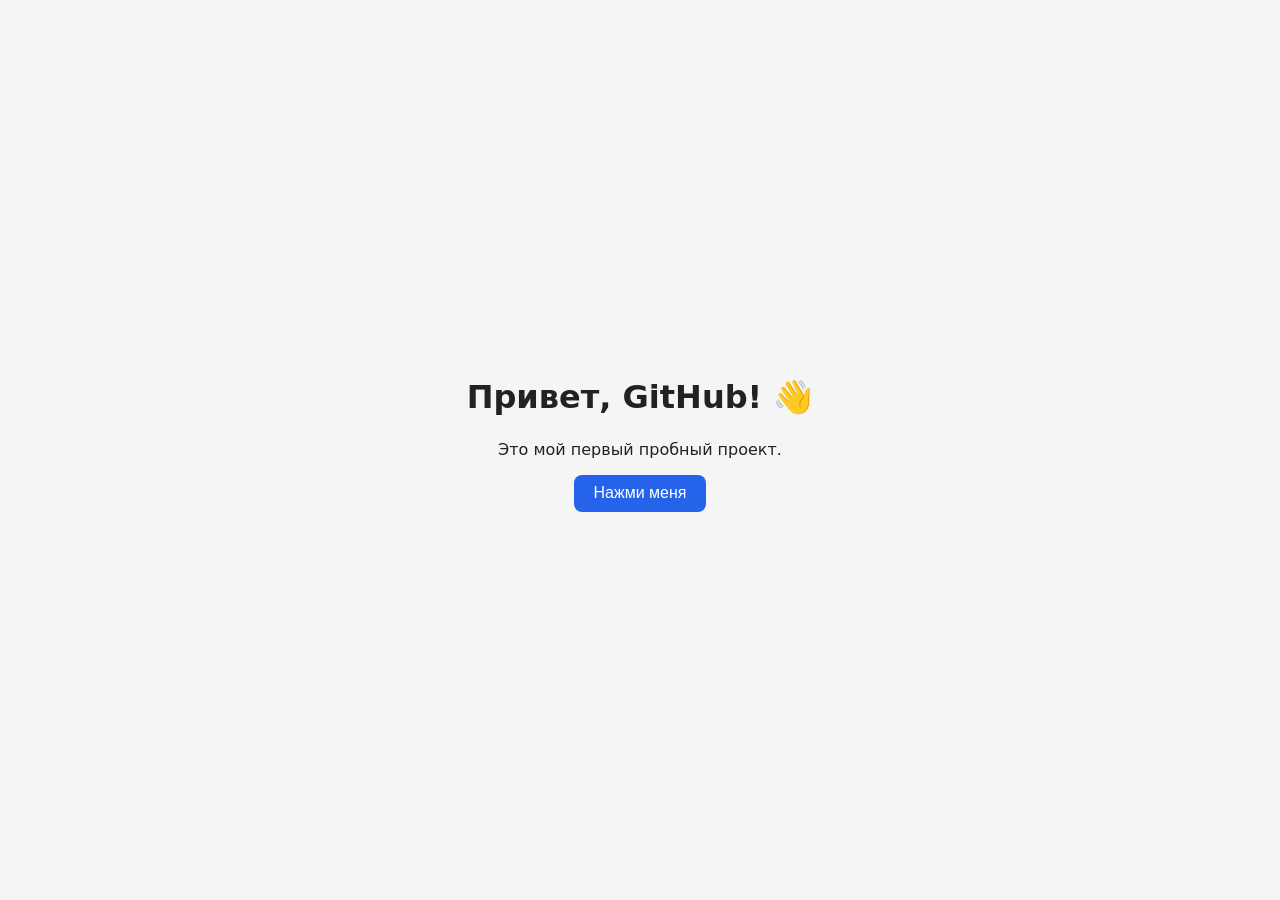
==== index.html @ 83e9d4d0 "Create index.html" ====
<!DOCTYPE html>
<html lang="ru">
<head>
  <meta charset="UTF-8">
  <meta name="viewport" content="width=device-width, initial-scale=1.0">
  <title>Мой первый проект</title>
  <style>
    body {
      font-family: system-ui, sans-serif;
      display: flex;
      flex-direction: column;
      align-items: center;
      justify-content: center;
      min-height: 100vh;
      margin: 0;
      background: #f5f5f5;
      color: #222;
    }
    h1 { margin-bottom: 0.5rem; }
    button {
      padding: 0.6rem 1.2rem;
      font-size: 1rem;
      border: none;
      border-radius: 8px;
      background: #2563eb;
      color: white;
      cursor: pointer;
    }
    button:hover { background: #1d4ed8; }
  </style>
</head>
<body>
  <h1>Привет, GitHub! 👋</h1>
  <p>Это мой первый пробный проект.</p>
  <button id="btn">Нажми меня</button>
  <p id="out"></p>

  <script>
    let count = 0;
    const out = document.getElementById('out');
    document.getElementById('btn').addEventListener('click', () => {
      count++;
      out.textContent = `Нажатий: ${count}`;
    });
  </script>
</body>
</html>
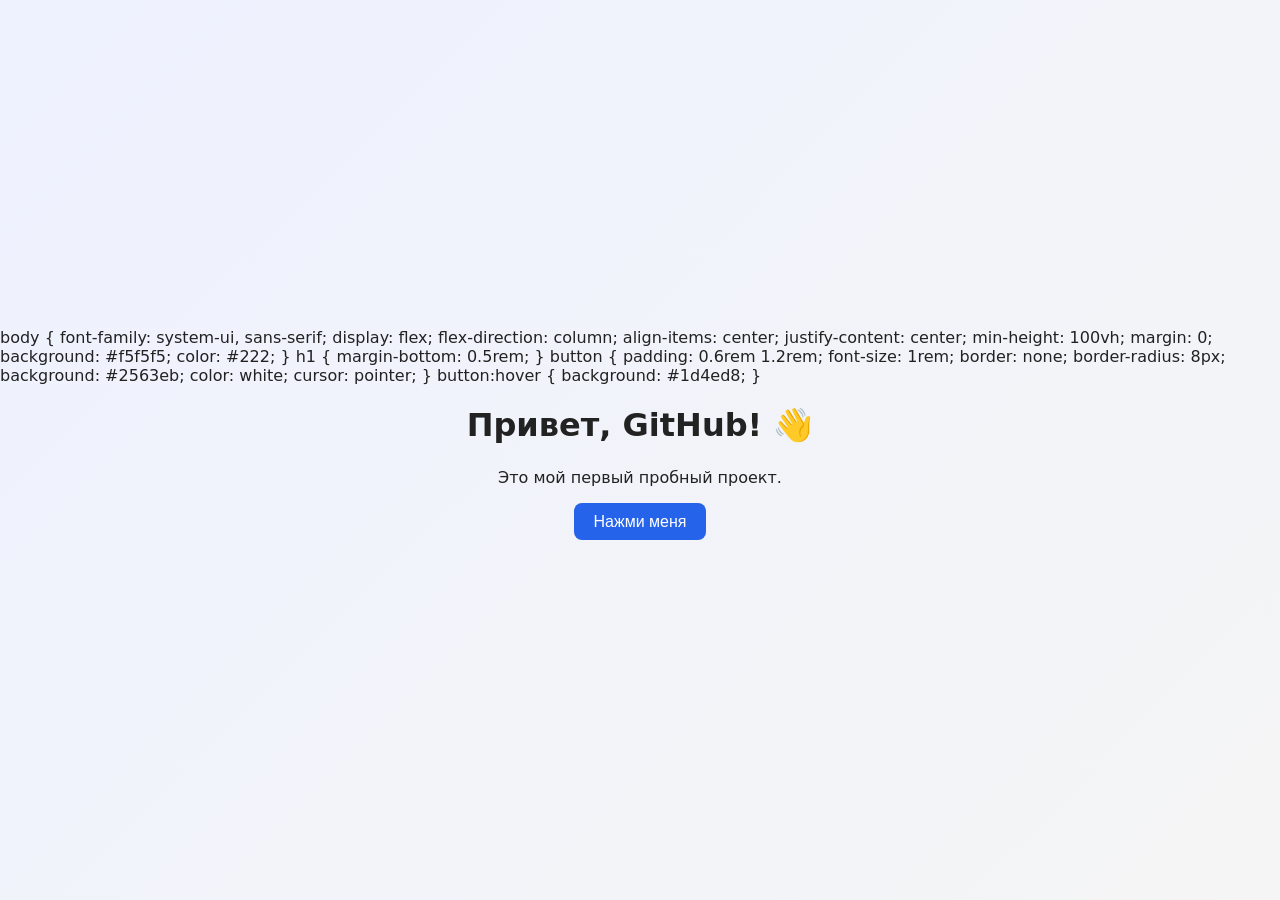
==== commit 54989d17: "Update index.html" ====
--- a/index.html
+++ b/index.html
@@ -4,7 +4,7 @@
   <meta charset="UTF-8">
   <meta name="viewport" content="width=device-width, initial-scale=1.0">
   <title>Мой первый проект</title>
-  <style>
+  <link rel="stylesheet" href="style.css">
     body {
       font-family: system-ui, sans-serif;
       display: flex;
--- a/style.css
+++ b/style.css
@@ -0,0 +1,28 @@
+body {
+  font-family: system-ui, sans-serif;
+  display: flex;
+  flex-direction: column;
+  align-items: center;
+  justify-content: center;
+  min-height: 100vh;
+  margin: 0;
+  background: linear-gradient(135deg, #eef2ff, #f5f5f5);
+  color: #222;
+}
+
+h1 { margin-bottom: 0.5rem; }
+
+button {
+  padding: 0.6rem 1.2rem;
+  font-size: 1rem;
+  border: none;
+  border-radius: 8px;
+  background: #2563eb;
+  color: white;
+  cursor: pointer;
+  transition: background 0.2s;
+}
+
+button:hover { background: #1d4ed8; }
+
+#out { font-weight: 600; color: #1d4ed8; }
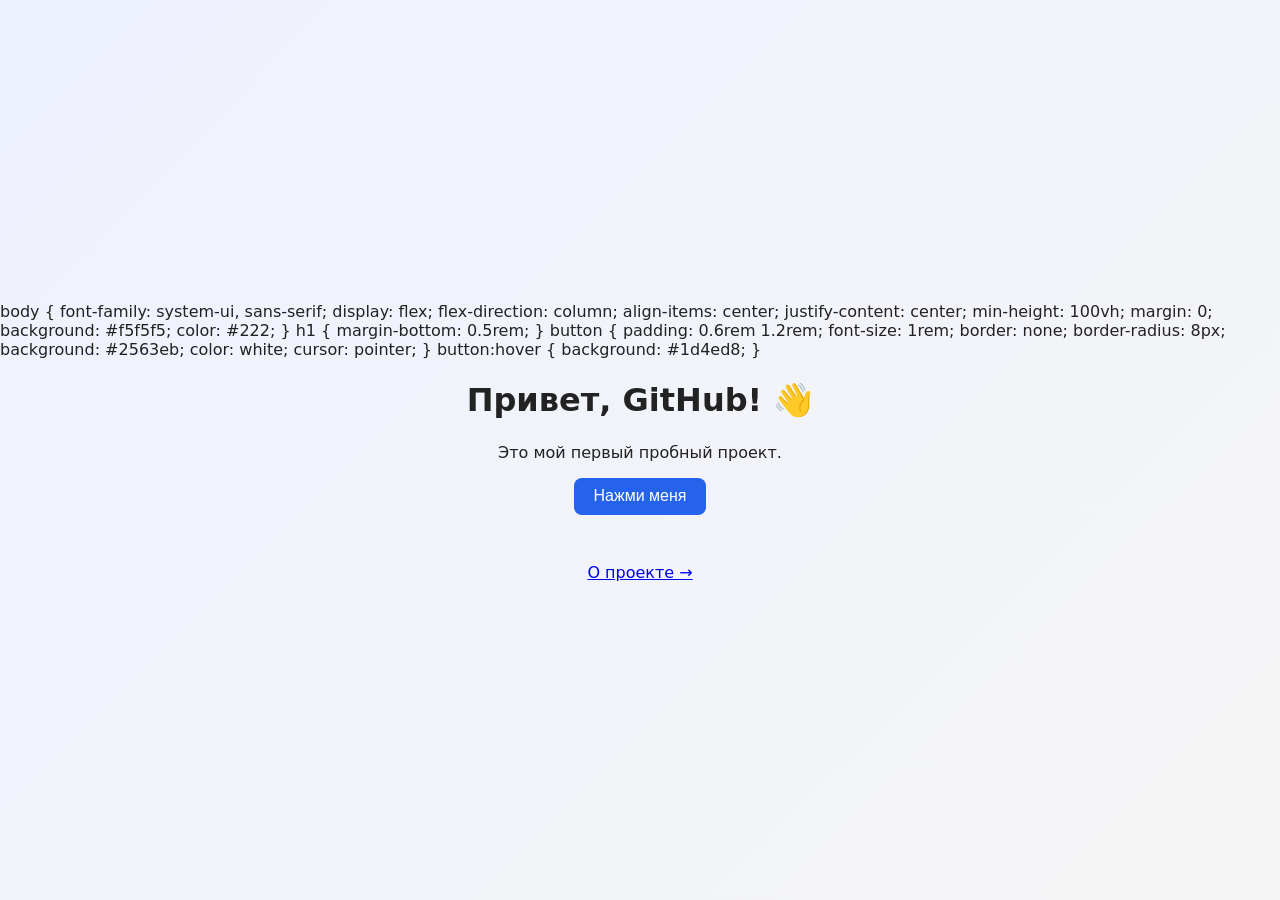
==== commit df3919b9: "Update index.html" ====
--- a/index.html
+++ b/index.html
@@ -35,13 +35,10 @@
   <button id="btn">Нажми меня</button>
   <p id="out"></p>
 
-  <script>
-    let count = 0;
-    const out = document.getElementById('out');
-    document.getElementById('btn').addEventListener('click', () => {
-      count++;
-      out.textContent = `Нажатий: ${count}`;
-    });
-  </script>
+  <script src="script.js"></script>
+
+  
+<p><a href="about.html">О проекте →</a></p>
+  
 </body>
-</html>+</html>
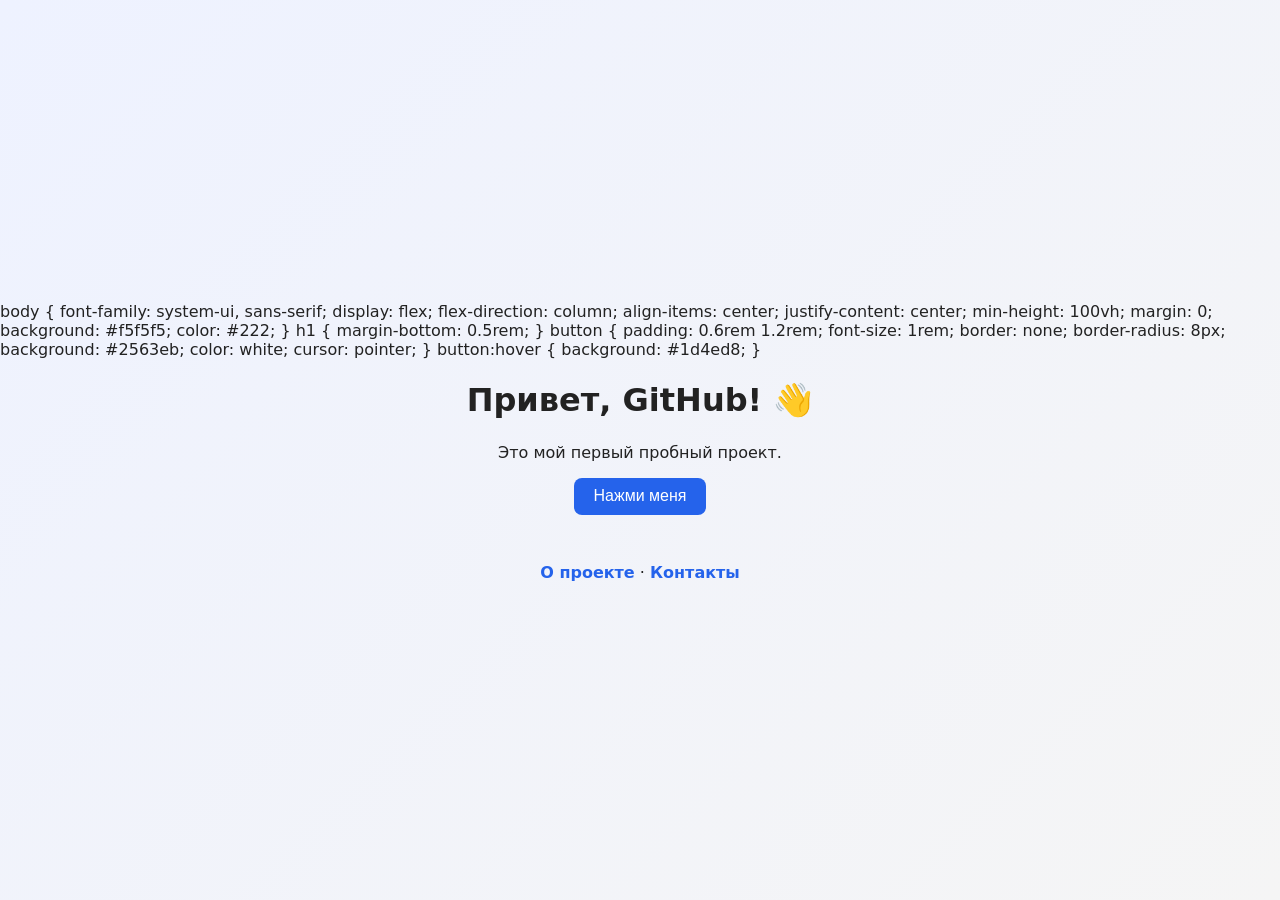
==== commit 8a02e44d: "Update index.html" ====
--- a/index.html
+++ b/index.html
@@ -38,7 +38,10 @@
   <script src="script.js"></script>
 
   
-<p><a href="about.html">О проекте →</a></p>
+<p>
+  <a href="about.html">О проекте</a> ·
+  <a href="contact.html">Контакты</a>
+</p>
   
 </body>
 </html>
--- a/style.css
+++ b/style.css
@@ -25,4 +25,13 @@
 
 button:hover { background: #1d4ed8; }
 
-#out { font-weight: 600; color: #1d4ed8; }+#out { font-weight: 600; color: #1d4ed8; }
+a {
+  color: #2563eb;
+  text-decoration: none;
+  font-weight: 600;
+}
+
+a:hover {
+  text-decoration: underline;
+}
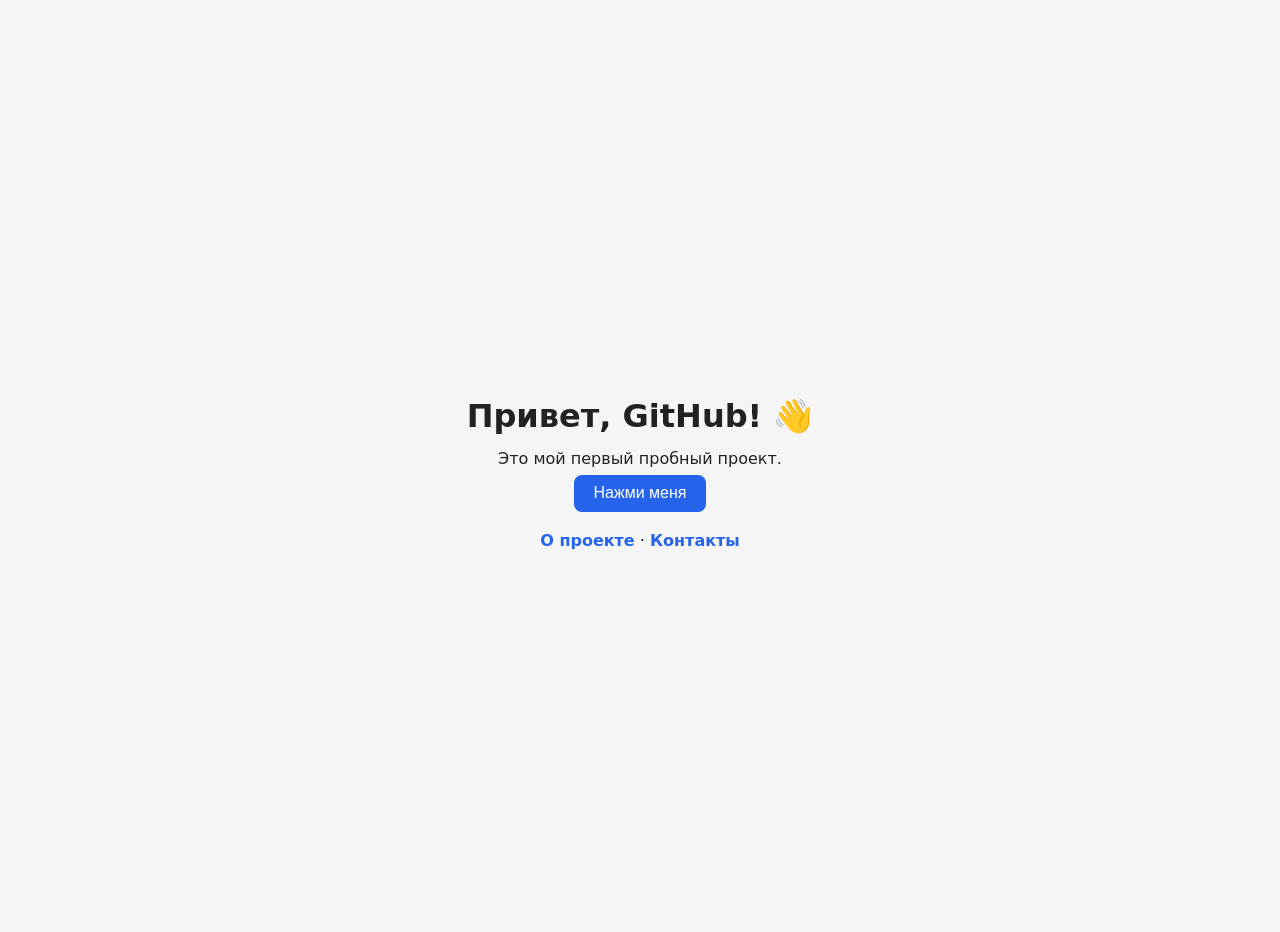
==== commit bc418e38: "Update index.html" ====
--- a/index.html
+++ b/index.html
@@ -5,28 +5,7 @@
   <meta name="viewport" content="width=device-width, initial-scale=1.0">
   <title>Мой первый проект</title>
   <link rel="stylesheet" href="style.css">
-    body {
-      font-family: system-ui, sans-serif;
-      display: flex;
-      flex-direction: column;
-      align-items: center;
-      justify-content: center;
-      min-height: 100vh;
-      margin: 0;
-      background: #f5f5f5;
-      color: #222;
-    }
-    h1 { margin-bottom: 0.5rem; }
-    button {
-      padding: 0.6rem 1.2rem;
-      font-size: 1rem;
-      border: none;
-      border-radius: 8px;
-      background: #2563eb;
-      color: white;
-      cursor: pointer;
-    }
-    button:hover { background: #1d4ed8; }
+    
   </style>
 </head>
 <body>
--- a/style.css
+++ b/style.css
@@ -6,11 +6,19 @@
   justify-content: center;
   min-height: 100vh;
   margin: 0;
-  background: linear-gradient(135deg, #eef2ff, #f5f5f5);
+  background: #f5f5f5;
   color: #222;
+  text-align: center;
+  padding: 1rem;
 }
 
-h1 { margin-bottom: 0.5rem; }
+h1 {
+  margin-bottom: 0.5rem;
+}
+
+p {
+  margin: 0.4rem 0;
+}
 
 button {
   padding: 0.6rem 1.2rem;
@@ -20,12 +28,12 @@
   background: #2563eb;
   color: white;
   cursor: pointer;
-  transition: background 0.2s;
 }
 
-button:hover { background: #1d4ed8; }
+button:hover {
+  background: #1d4ed8;
+}
 
-#out { font-weight: 600; color: #1d4ed8; }
 a {
   color: #2563eb;
   text-decoration: none;
